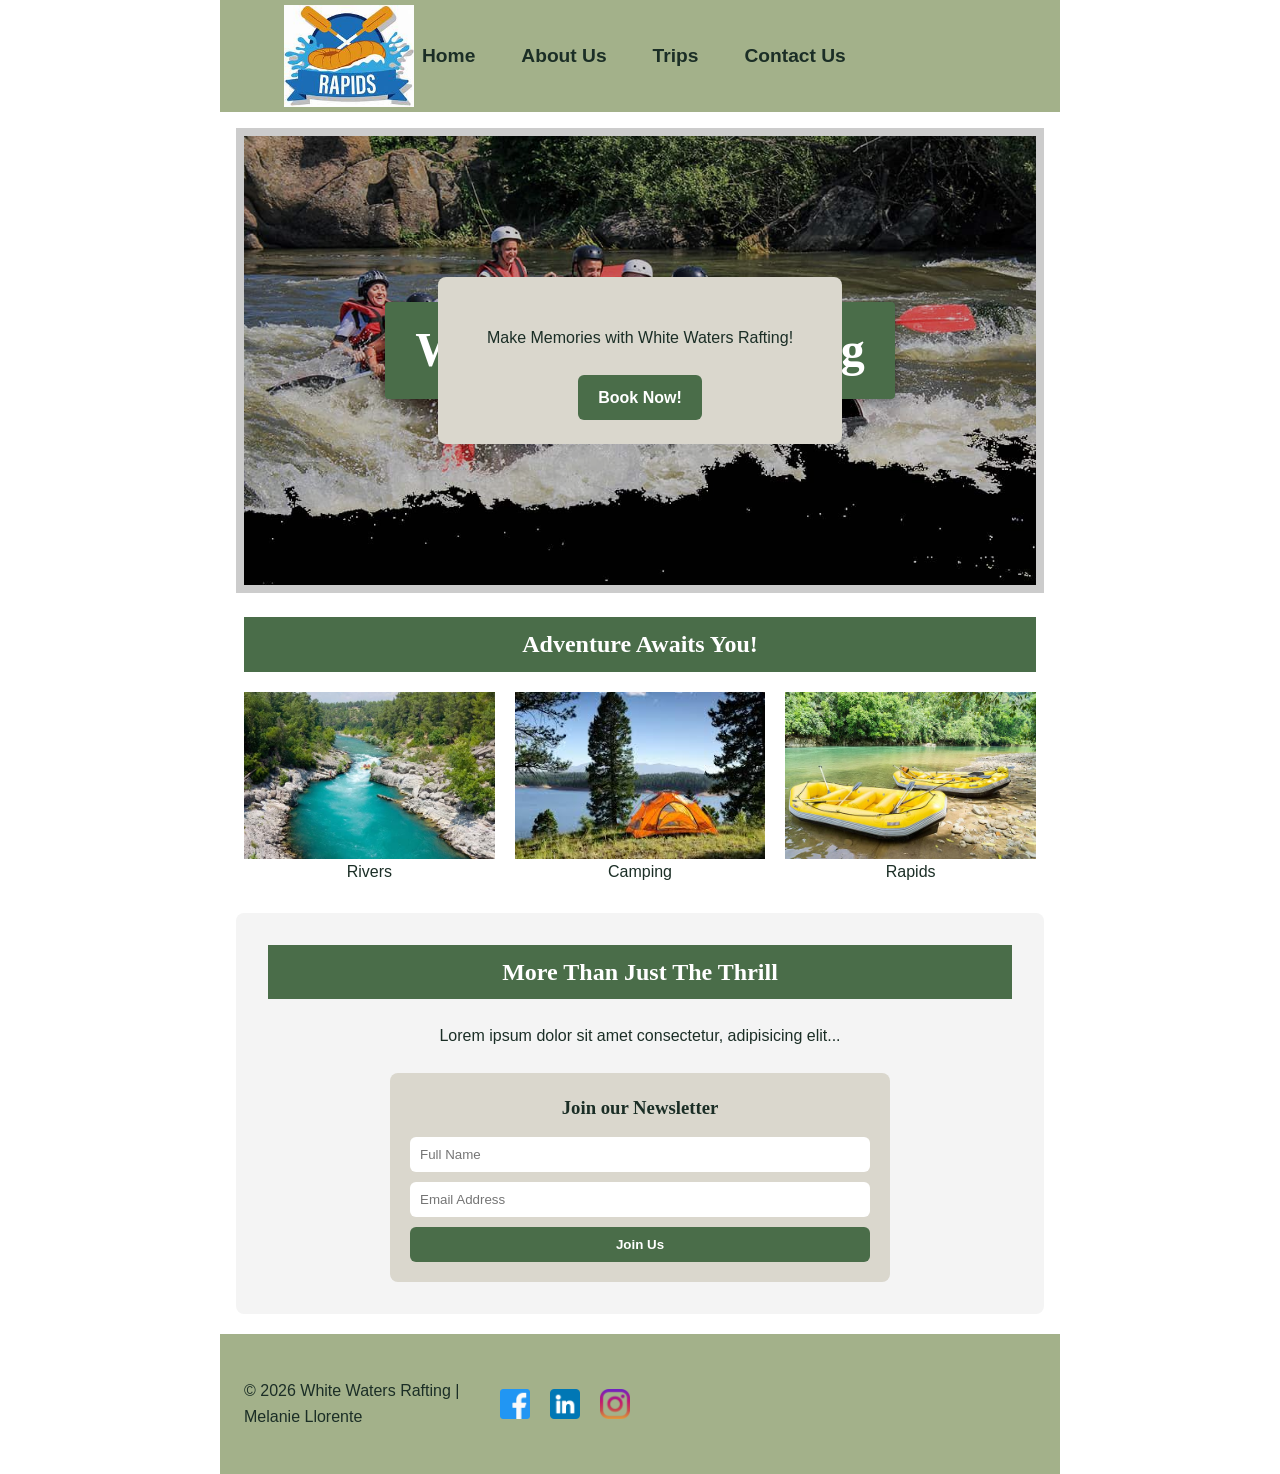
==== wwr/index.html @ 3a465042 "week 06 progress" ====
<!DOCTYPE html>
<html lang="en">

<head>
    <meta charset="UTF-8">
    <meta name="viewport" content="width=device-width, initial-scale=1.0">
    <meta name="description" content=" Website project about a white water rafting company">
    <meta name="author" content="Melanie Llorente">
    <title>HOME White Waters Rafting</title>
    <link rel="stylesheet" href="styles/rafting.css">
</head>

<body>
    <header class="grid">
        <img src="images/z-crossedoars.jpeg" alt="Z-crossedoars Logo">
        <nav>
            <ul>
                <li><a href="index.html">Home</a></li>
                <li><a href="about.html">About Us</a></li>
                <li><a href="trips.html">Trips</a></li>
                <li><a href="contact.html">Contact Us</a></li>
            </ul>
        </nav>
    </header>

    <main class="grid">
        <section class="hero">
            <img src="images/home-rafting.jpg" alt="group of people rafting">
            <div class="hero-content">
                <h1>White Waters Rafting</h1>
                <article class="hero-box">
                    <p>Make Memories with White Waters Rafting!</p>
                    <a href="contact.html" class="btn-main">Book Now!</a>
                </article>
            </div>
        </section>

        <section class="adventure">
            <h2>Adventure Awaits You!</h2>
            <div class="adventure-grid">
                <figure class="adventure-item">
                    <img src="images/losdientes.jpg" alt="Picture of Canal de los Dientes.">
                    <figcaption>Rivers</figcaption>
                </figure>
                <figure class="adventure-item">
                    <img src="images/camping.jpg" alt="Camping scenery.">
                    <figcaption>Camping</figcaption>
                </figure>
                <figure class="adventure-item">
                    <img src="images/boat.jpg" alt="White water rapids.">
                    <figcaption>Rapids</figcaption>
                </figure>
            </div>
        </section>

        <section class="newsletter-section">
            <h2>More Than Just The Thrill</h2>
            <p>Lorem ipsum dolor sit amet consectetur, adipisicing elit...</p>

            <form class="newsletter-form">
                <h3>Join our Newsletter</h3>
                <div class="form-group">
                    <input type="text" placeholder="Full Name" required>
                    <input type="email" placeholder="Email Address" required>
                    <button type="submit">Join Us</button>
                </div>
            </form>
        </section>
    </main>

    <footer class="grid">
        <p>© 2026 White Waters Rafting | Melanie Llorente</p>
        <nav class="socialmedia">
            <a href="https://facebook.com"><img src="images/facebook.png" alt="Facebook"></a>
            <a href="https://linkedin.com"><img src="images/linkedin.png" alt="Linkedin"></a>
            <a href="https://instagram.com"><img src="images/instagram.png" alt="Instagram"></a>
        </nav>
    </footer>
</body>

</html>
---- wwr/styles/rafting.css ----
:root {
    --primary-color: #1b2e26;
    --accent1-color: #4a6d49;
    --accent2-color: #dad7cd;
    --banner-color: #a3b18a;
    --heading-font: "Playfair Display", serif;
    --body-font: "Raleway", sans-serif;
    --max-width: 840px;
    --white: #ffffff;
    --black: #000000;
    --border-color: #333333;
    --input-border: #cccccc;
    --transparent: transparent;

}

* {
    margin: 0;
    padding: 0;
    box-sizing: border-box;
}

body {
    font-family: var(--body-font);
    color: var(--primary-color);
    line-height: 1.6;
}

header,
.grid,
nav,
main,
footer {
    width: var(--max-width);
    margin: 0 auto;
}

section,
article {
    margin: 16px;
    padding: 8px;
}

h1,
h2,
h3 {
    font-family: var(--heading-font);
    text-align: center;
}

h1,
h2 {
    color: var(--white);
    background-color: var(--accent1-color);
    padding: 8px;
    width: 100%;
}

p {
    margin: 16px;
    padding: 8px;
}

img {
    max-width: 100%;
    height: auto;
    display: block;
}

header {
    display: flex;
    justify-content: space-between;
    align-items: center;
    padding: 5px 5%;
    background-color: var(--banner-color);
}

header img {
    width: 130px;
}

nav ul {
    display: flex;
    list-style: none;
    gap: 30px;
}

nav a {
    text-decoration: none;
    font-size: 1.2rem;
    font-weight: 700;
    color: var(--primary-color);
    padding: 0.5rem;
}

.hero {
    position: relative;
    display: flex;
    justify-content: center;
    align-items: center;
    overflow: hidden;
}

.hero-content {
    position: absolute;
    top: 0;
    left: 0;
    width: 100%;
    height: 100%;
    display: flex;
    flex-direction: column;
    align-items: center;
    justify-content: center;
    background: rgba(0, 0, 0, 0.2);
}

.hero h1 {
    position: relative;
    background-color: var(--accent1-color);
    padding: 10px 30px;
    width: auto;
    border-radius: 4px;
    margin-bottom: 20px;
    box-shadow: 0 4px 10px rgba(0, 0, 0, 0.3);
    font-size: 3rem;

}

.hero-box {
    background-color: var(--accent2-color);
    padding: 1.5rem;
    border-radius: 8px;
    text-align: center;
    margin: 0;

}

.hero img {
    width: 100%;
    height: auto;
    display: block;
}

.hero article {
    position: absolute;
    display: flex;
    flex-direction: column;
    align-items: center;
    width: 50%;
}

.client-img {
    width: 150px;
    height: 150px;
    border-radius: 50%;
    float: right;
    margin: 0 0 15px 15px
}

.hero article img {
    float: right;
    width: 125px;
}

.hero article .hero-box {
    width: 600px;
    max-width: 95%;
    padding: 20px;
}

.btn-main {
    display: inline-block;
    background-color: var(--accent1-color);
    color: var(--white);
    padding: 10px 20px;
    text-decoration: none;
    border-radius: 6px;
    font-weight: bold;
    transition: background 0.3s, transform 0.2s;
}

.btn-main:hover {
    background-color: var(--primary-color);
    transform: scale(1.05);
}

.history-container,
.adventure-grid,
.employee-grid,
.contact-grid {
    display: grid;
    gap: 20px;
    margin-top: 20px;
}

.history-container {
    grid-template-columns: repeat(3, 1fr);
    align-items: center;
}

.adventure-grid {
    grid-template-columns: repeat(3, 1fr);
}

.employee-grid {
    grid-template-columns: repeat(3, 1fr);
    align-items: start;
}

.contact-grid {
    grid-template-columns: 1fr 1fr;
    align-items: start;
}

figure {
    margin: 0;
    text-align: center;
}

.employee-grid img {
    width: 150px;
    height: 150px;
    object-fit: cover;
    border-radius: 8px;
    margin: 0 auto;
}

.employees {
    border: var(--border-color);
    margin-top: 40px;
    padding: 20px;
}

.employees h2 {
    background-color: var(--transparent);
    color: inherit;
}

.contact-info {
    text-align: center;
    margin-bottom: 30px;
}

form {
    display: flex;
    flex-direction: column;
    gap: 15px;
}

.form-item-inline {
    display: flex;
    gap: 20px;
}

.main-label {
    flex: 0 0 120px;
    font-weight: bold;
}

.radiogroup {
    display: flex;
    flex-direction: column;
    gap: 8px;
}

.radio-item {
    display: flex;
    align-items: center;
    gap: 10px;
}

input,
textarea,
button {
    padding: 10px;
    border-radius: 6px;
    border: var(--input-border);
}

button {
    background-color: var(--accent1-color);
    color: var(--white);
    border: none;
    cursor: pointer;
    font-weight: bold;
}

button:hover {
    background-color: var(--primary-color);
}

.map iframe {
    width: 100%;
    min-height: 350px;
}

footer {
    width: var(--max-width);
    margin: 0 auto;
    display: flex;
    justify-content: space-between;
    align-items: center;
    padding: 20px 0;
    background-color: var(--banner-color);
    border-top: var(--border-color);
}

.socialmedia {
    display: flex;
    gap: 10px;

}

.socialmedia a {
    display: flex;
    align-items: center;
    justify-content: center;
    text-decoration: none;
    padding: 5px;
}

.socialmedia img {
    width: 30px;
    height: 30px;
}

.newsletter-section {
    text-align: center;
    padding: 2rem;
    background-color: #f4f4f4;
    border-radius: 8px;
    margin: 20px 16px;
}

.newsletter-form {
    display: flex;
    flex-direction: column;
    gap: 15px;
    max-width: 500px;
    margin: 0 auto;
    background-color: var(--accent2-color);
    padding: 20px;
    border-radius: 8px;
}

.form-group {
    display: flex;
    flex-direction: column;
    gap: 10px;
}
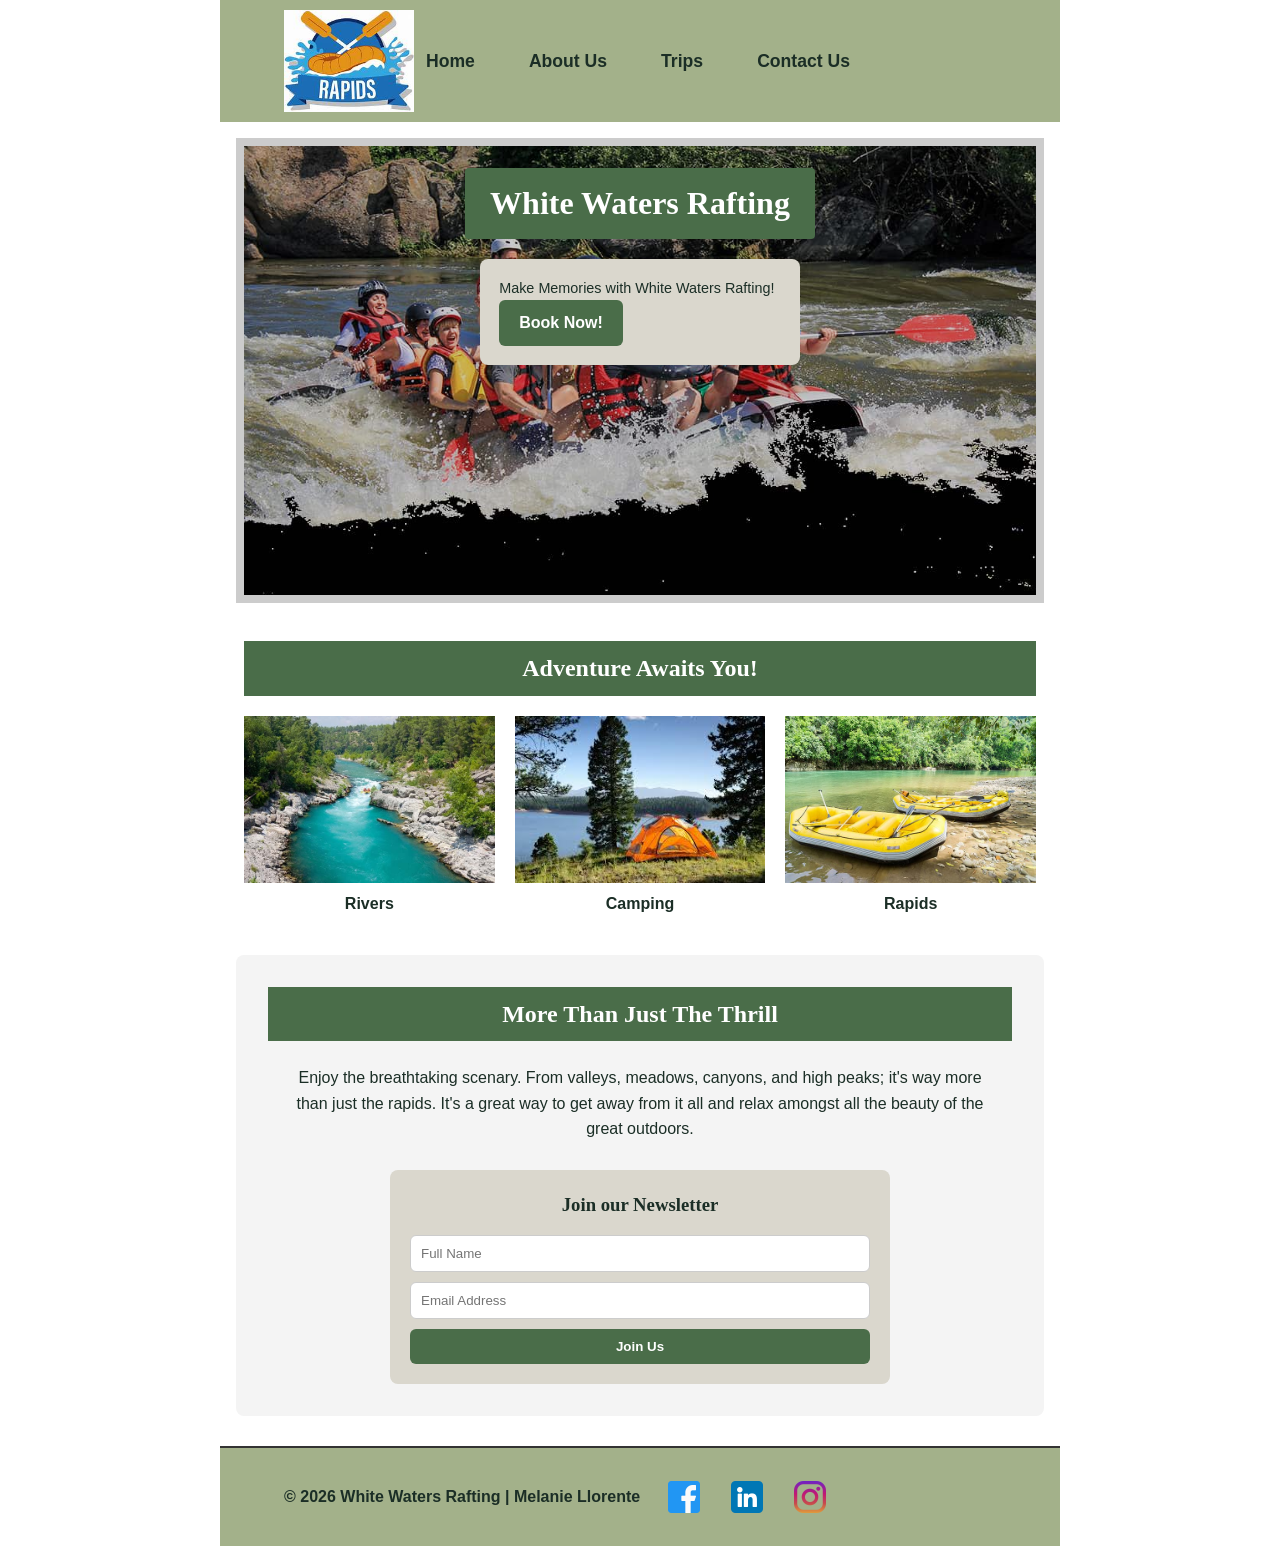
==== commit 65f0af9a: "more progress about week 6 project" ====
--- a/wwr/index.html
+++ b/wwr/index.html
@@ -39,7 +39,7 @@
             <h2>Adventure Awaits You!</h2>
             <div class="adventure-grid">
                 <figure class="adventure-item">
-                    <img src="images/losdientes.jpg" alt="Picture of Canal de los Dientes.">
+                    <img src="images/losdientes.jpg" alt="Picture of Rivers.">
                     <figcaption>Rivers</figcaption>
                 </figure>
                 <figure class="adventure-item">
@@ -55,7 +55,9 @@
 
         <section class="newsletter-section">
             <h2>More Than Just The Thrill</h2>
-            <p>Lorem ipsum dolor sit amet consectetur, adipisicing elit...</p>
+            <p>Enjoy the breathtaking scenary. From valleys, meadows, canyons, and high peaks; it's
+                way more than just the rapids. It's a great way to get away from it all and relax
+                amongst all the beauty of the great outdoors.</p>
 
             <form class="newsletter-form">
                 <h3>Join our Newsletter</h3>
--- a/wwr/styles/rafting.css
+++ b/wwr/styles/rafting.css
@@ -10,7 +10,6 @@
     --black: #000000;
     --border-color: #333333;
     --input-border: #cccccc;
-    --transparent: transparent;
 
 }
 
@@ -67,16 +66,19 @@
     display: block;
 }
 
+/* ===== HEADER ===== */
 header {
     display: flex;
     justify-content: space-between;
     align-items: center;
-    padding: 5px 5%;
+    padding: 10px 5%;
     background-color: var(--banner-color);
+    margin-bottom: 20px;
 }
 
 header img {
     width: 130px;
+    height: auto;
 }
 
 nav ul {
@@ -87,18 +89,33 @@
 
 nav a {
     text-decoration: none;
-    font-size: 1.2rem;
+    font-size: 1.1rem;
     font-weight: 700;
     color: var(--primary-color);
-    padding: 0.5rem;
-}
-
+    padding: 8px 12px;
+    border-radius: 4px;
+    transition: background-color 0.3s;
+}
+
+nav a:hover {
+    background-color: rgba(27, 46, 38, 0.1);
+}
+
+/* ===== HERO ===== */
 .hero {
     position: relative;
     display: flex;
     justify-content: center;
     align-items: center;
     overflow: hidden;
+    margin-bottom: 30px;
+}
+
+.hero img {
+    width: 100%;
+    height: auto;
+    display: block;
+    z-index: 1;
 }
 
 .hero-content {
@@ -110,65 +127,62 @@
     display: flex;
     flex-direction: column;
     align-items: center;
-    justify-content: center;
+    justify-content: flex-start;
+    padding-top: 30px;
+    gap: 20px;
     background: rgba(0, 0, 0, 0.2);
+    z-index: 5;
 }
 
 .hero h1 {
     position: relative;
     background-color: var(--accent1-color);
-    padding: 10px 30px;
+    color: var(--white);
+    padding: 10px 25px;
     width: auto;
     border-radius: 4px;
-    margin-bottom: 20px;
-    box-shadow: 0 4px 10px rgba(0, 0, 0, 0.3);
-    font-size: 3rem;
-
+    font-size: 2rem;
+    z-index: 6;
+    margin: 0;
 }
 
 .hero-box {
     background-color: var(--accent2-color);
-    padding: 1.5rem;
-    border-radius: 8px;
-    text-align: center;
-    margin: 0;
-
-}
-
-.hero img {
-    width: 100%;
-    height: auto;
-    display: block;
-}
-
-.hero article {
-    position: absolute;
-    display: flex;
-    flex-direction: column;
-    align-items: center;
-    width: 50%;
+    color: var(--primary-color);
+    padding: 1.2rem;
+    border-radius: 8px;
+    margin: 0;
+    z-index: 6;
+    position: relative;
+    max-width: 320px;
+    width: 100%;
+    align-items: center;
+}
+
+.hero-box-content {
+    display: flex;
+    align-items: flex-start;
+    gap: 15px;
+    margin-bottom: 15px;
 }
 
 .client-img {
-    width: 150px;
-    height: 150px;
+    width: 80px;
+    height: 80px;
     border-radius: 50%;
-    float: right;
-    margin: 0 0 15px 15px
-}
-
-.hero article img {
-    float: right;
-    width: 125px;
-}
-
-.hero article .hero-box {
-    width: 600px;
-    max-width: 95%;
-    padding: 20px;
-}
-
-.btn-main {
+    flex-shrink: 0;
+    object-fit: cover;
+}
+
+.hero-box p {
+    margin: 0;
+    padding: 0;
+    font-size: 0.9rem;
+    line-height: 1.5;
+    text-align: left;
+}
+
+.hero-box .btn-main {
     display: inline-block;
     background-color: var(--accent1-color);
     color: var(--white);
@@ -176,6 +190,26 @@
     text-decoration: none;
     border-radius: 6px;
     font-weight: bold;
+    position: relative;
+    z-index: 10;
+    align-items: center;
+    transition: background 0.3s, transform 0.2s;
+}
+
+.hero-box .btn-main:hover {
+    background-color: var(--primary-color);
+    transform: scale(1.05);
+}
+
+/* ===== BUTTONS ===== */
+.btn-main {
+    display: inline-block;
+    background-color: var(--accent1-color);
+    color: var(--white);
+    padding: 10px 20px;
+    text-decoration: none;
+    border-radius: 6px;
+    font-weight: bold;
     transition: background 0.3s, transform 0.2s;
 }
 
@@ -184,10 +218,12 @@
     transform: scale(1.05);
 }
 
+/* ===== GRIDS ===== */
 .history-container,
 .adventure-grid,
 .employee-grid,
-.contact-grid {
+.contact-grid,
+.trips-grid {
     display: grid;
     gap: 20px;
     margin-top: 20px;
@@ -210,11 +246,21 @@
 .contact-grid {
     grid-template-columns: 1fr 1fr;
     align-items: start;
+    gap: 30px;
+}
+
+.trips-grid {
+    grid-template-columns: repeat(3, 1fr);
 }
 
 figure {
     margin: 0;
     text-align: center;
+}
+
+figcaption {
+    font-weight: bold;
+    margin-top: 8px;
 }
 
 .employee-grid img {
@@ -222,25 +268,65 @@
     height: 150px;
     object-fit: cover;
     border-radius: 8px;
-    margin: 0 auto;
-}
-
+    margin: 0 auto 15px;
+}
+
+/* ===== TRIPS CARDS ===== */
+.trip-card {
+    border: 2px solid var(--border-color);
+    border-radius: 8px;
+    overflow: hidden;
+    background-color: var(--white);
+}
+
+.trip-card img {
+    width: 100%;
+    height: 200px;
+    object-fit: cover;
+}
+
+.trip-card h3 {
+    background-color: var(--accent1-color);
+    color: var(--white);
+    padding: 10px 12px;
+    text-align: left;
+    margin: 0;
+}
+
+.trip-card p {
+    padding: 12px;
+    color: var(--primary-color);
+    margin: 0;
+    font-size: 0.95rem;
+}
+
+/* ===== EMPLOYEES ===== */
 .employees {
-    border: var(--border-color);
-    margin-top: 40px;
+    border: 2px solid var(--border-color);
+    margin: 40px 16px 0;
     padding: 20px;
+    border-radius: 8px;
 }
 
 .employees h2 {
-    background-color: var(--transparent);
-    color: inherit;
-}
-
+    background-color: transparent;
+    color: var(--primary-color);
+    text-align: left;
+    padding: 0;
+    margin-bottom: 20px;
+}
+
+/* ===== FORMS ===== */
 .contact-info {
     text-align: center;
     margin-bottom: 30px;
 }
 
+.contact-info a {
+    color: var(--accent1-color);
+    text-decoration: none;
+}
+
 form {
     display: flex;
     flex-direction: column;
@@ -250,6 +336,21 @@
 .form-item-inline {
     display: flex;
     gap: 20px;
+    align-items: center;
+}
+
+.form-item-inline label {
+    flex: 0 0 120px;
+    font-weight: bold;
+}
+
+.form-item-inline input {
+    flex: 1;
+}
+
+.form-item-horizontal {
+    display: flex;
+    gap: 20px;
 }
 
 .main-label {
@@ -257,13 +358,31 @@
     font-weight: bold;
 }
 
+.radio-group,
 .radiogroup {
     display: flex;
     flex-direction: column;
     gap: 8px;
+    flex: 1;
 }
 
 .radio-item {
+    display: flex;
+    align-items: center;
+    gap: 10px;
+}
+
+.form-item {
+    display: flex;
+    flex-direction: column;
+    gap: 8px;
+}
+
+.form-item label {
+    font-weight: bold;
+}
+
+.form-item-checkbox {
     display: flex;
     align-items: center;
     gap: 10px;
@@ -274,7 +393,12 @@
 button {
     padding: 10px;
     border-radius: 6px;
-    border: var(--input-border);
+    border: 1px solid var(--input-border);
+    font-family: var(--body-font);
+}
+
+textarea {
+    resize: vertical;
 }
 
 button {
@@ -289,47 +413,100 @@
     background-color: var(--primary-color);
 }
 
+/* ===== MAP ===== */
+.map {
+    width: 100%;
+}
+
 .map iframe {
     width: 100%;
     min-height: 350px;
-}
-
-footer {
-    width: var(--max-width);
-    margin: 0 auto;
-    display: flex;
-    justify-content: space-between;
-    align-items: center;
-    padding: 20px 0;
-    background-color: var(--banner-color);
-    border-top: var(--border-color);
-}
-
-.socialmedia {
-    display: flex;
-    gap: 10px;
-
-}
-
-.socialmedia a {
-    display: flex;
-    align-items: center;
-    justify-content: center;
-    text-decoration: none;
-    padding: 5px;
-}
-
-.socialmedia img {
-    width: 30px;
-    height: 30px;
-}
-
+    border-radius: 8px;
+}
+
+/* ===== TRIPS PAGE ===== */
+.cta-section,
+.cta-bottom {
+    text-align: center;
+    margin: 30px 16px;
+    padding: 2rem;
+    background-color: #f4f4f4;
+    border-radius: 8px;
+}
+
+.cta-section h1,
+.cta-bottom h2 {
+    width: auto;
+    display: inline-block;
+    margin-bottom: 15px;
+}
+
+.cta-section p,
+.cta-bottom p {
+    color: var(--primary-color);
+    margin-bottom: 15px;
+}
+
+.trips-featured {
+    margin: 30px 16px;
+}
+
+.trips-featured h2 {
+    margin-bottom: 20px;
+}
+
+.trips-table-section {
+    margin: 30px 16px;
+}
+
+.trips-table-section h2 {
+    margin-bottom: 20px;
+}
+
+.table-container {
+    overflow-x: auto;
+    border: 2px solid var(--border-color);
+    border-radius: 8px;
+}
+
+.trips-table {
+    width: 100%;
+    border-collapse: collapse;
+}
+
+.trips-table thead {
+    background-color: var(--accent1-color);
+    color: var(--white);
+}
+
+.trips-table th {
+    padding: 12px 15px;
+    text-align: left;
+    font-weight: bold;
+    border: 1px solid var(--border-color);
+}
+
+.trips-table td {
+    padding: 10px 15px;
+    border: 1px solid #ddd;
+    color: var(--primary-color);
+}
+
+.trips-table tbody tr:nth-child(even) {
+    background-color: #f9f9f9;
+}
+
+.trips-table tbody tr:hover {
+    background-color: var(--accent2-color);
+}
+
+/* ===== NEWSLETTER ===== */
 .newsletter-section {
     text-align: center;
     padding: 2rem;
     background-color: #f4f4f4;
     border-radius: 8px;
-    margin: 20px 16px;
+    margin: 30px 16px;
 }
 
 .newsletter-form {
@@ -337,7 +514,7 @@
     flex-direction: column;
     gap: 15px;
     max-width: 500px;
-    margin: 0 auto;
+    margin: 20px auto 0;
     background-color: var(--accent2-color);
     padding: 20px;
     border-radius: 8px;
@@ -347,4 +524,52 @@
     display: flex;
     flex-direction: column;
     gap: 10px;
+}
+
+/* ===== FOOTER ===== */
+footer {
+    display: flex;
+    justify-content: space-between;
+    align-items: center;
+    padding: 25px 5%;
+    background-color: var(--banner-color);
+    border-top: 2px solid var(--border-color);
+    margin-top: 50px;
+    gap: 20px;
+    width: 100%;
+}
+
+footer p {
+    margin: 0;
+    padding: 0;
+    font-weight: bold;
+    color: var(--primary-color);
+    white-space: nowrap;
+}
+
+.socialmedia {
+    display: flex;
+    gap: 15px;
+    list-style: none;
+    align-items: center;
+}
+
+.socialmedia a {
+    display: flex;
+    align-items: center;
+    justify-content: center;
+    text-decoration: none;
+    color: var(--primary-color);
+    padding: 8px;
+    border-radius: 4px;
+    transition: background-color 0.3s;
+}
+
+.socialmedia a:hover {
+    background-color: rgba(27, 46, 38, 0.1);
+}
+
+.socialmedia img {
+    width: 32px;
+    height: 32px;
 }
